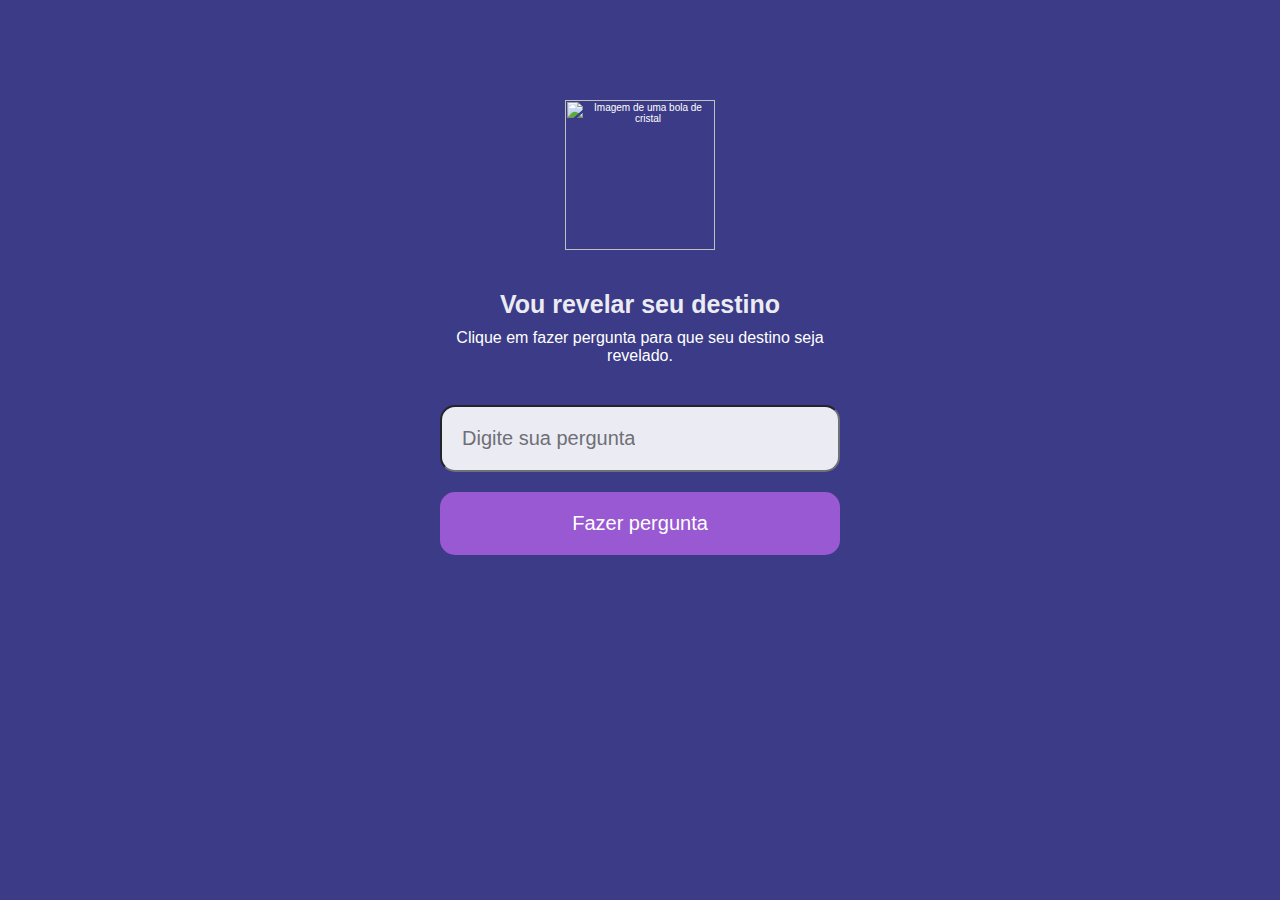
==== index.html @ 9e1a794a "primeiro commit" ====
<html lang="pt">
<head>
    <meta charset="UTF-8">
    <meta http-equiv="X-UA-Compatible" content="IE=edge">
    <meta name="viewport" content="width=device-width, initial-scale=1.0">
    <link rel="stylesheet" href="styles.css">
    <title>Maratona Explorer</title>
</head>
<body>
    <div id="container">
        <img src="https://gist.githubusercontent.com/maykbrito/0acdf4ce919838ffed50915a31fc5b23/raw/6f4dd01ec3116428ec4c99255944cb9ac7927590/cristal-ball.svg" alt="Imagem de uma bola de cristal">

        <h1>Vou revelar seu destino</h1>
        <p>Clique em fazer pergunta para que seu destino seja revelado.</p>
        
        <div id="container-ib">
            <input type="text" placeholder="Digite sua pergunta" />
            <button>Fazer pergunta</button>
        </div>
    
    </div>

</body>
<script src="/scripts.js"></script>
</html>
---- styles.css ----
*{
    margin: 0;
    padding: 0;
    /* reset da página */
    
}

html{
    font-size: 62.5%; /*10px*/
}
  /* 1 rem = 16px, 16px = 100% User agent */

body{
    background-color: rgb(59, 59, 135);
    color: white;

    text-align: center;
    font-family: sans-serif;
}

img{
    margin-top: 10rem;
    width: 15rem;
    /* height: 2rem; */
}

#container{
    width: 80%; /*Unidade flexivel*/
    max-width: 40rem;


    margin-right: auto;
    margin-left: auto;
    margin-top: auto;
    align-items: center;

    /* margin-bottom: 5rem; */
    /*Ou*/
    /* margin-inline: auto; */
    
    /* border: 2px solid red; */
}

h1{
    margin-top: 4rem;
    margin-bottom: 1rem;
    opacity: 0.9;
    font-size: 2.5rem;
}

p{
    margin-bottom: 4rem;
    font-size: 1.6rem;
}

input, button{
    /* display: flex;
    flex-direction: column; */
    /* justify-content: center; */
    justify-items: center;
    align-items: center;
    width: 100%;    

    padding: 2rem;
    font-size: 2rem;
    border-radius: 1.5rem;
}

input{
    margin-bottom: 2rem;
    opacity: 0.9;
    /* border-radius: 1.5rem; */
}

button{
    border: none;
    background-color: rgb(152, 89, 210);
    color: white;
    transition: filter .7s;

}
button:hover{
    filter: brightness(1.2);
    cursor: pointer;
}
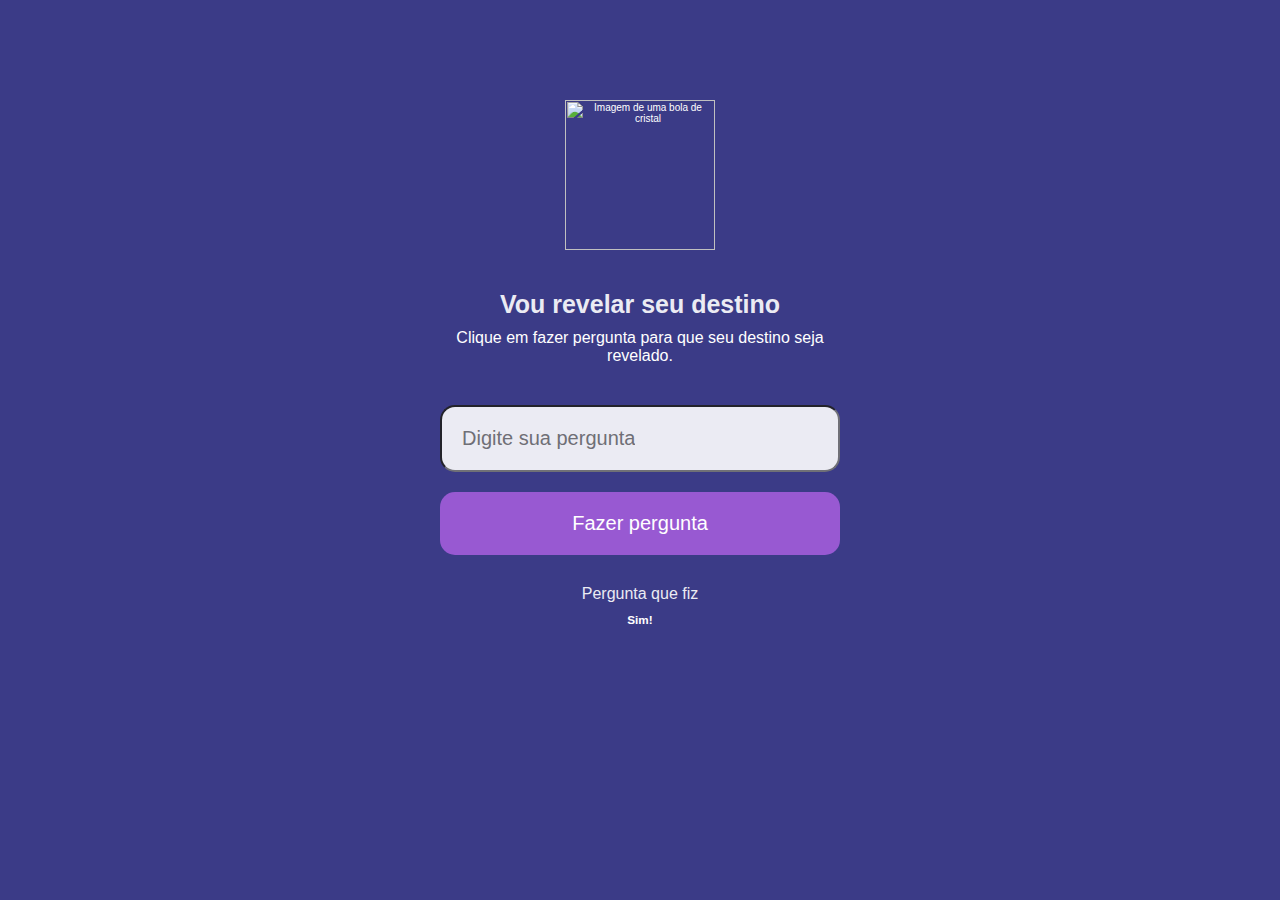
==== commit c998e3a9: "comecando a codar o script" ====
--- a/index.html
+++ b/index.html
@@ -13,11 +13,15 @@
         <h1>Vou revelar seu destino</h1>
         <p>Clique em fazer pergunta para que seu destino seja revelado.</p>
         
-        <div id="container-ib">
-            <input type="text" placeholder="Digite sua pergunta" />
-            <button>Fazer pergunta</button>
-        </div>
-    
+        <input type="text" placeholder="Digite sua pergunta" />
+        <button>Fazer pergunta</button>
+
+        <h3 id="resposta">
+            <div>Pergunta que fiz</div>
+            Sim!
+        </h3>
+
+
     </div>
 
 </body>
--- a/styles.css
+++ b/styles.css
@@ -82,4 +82,15 @@
 button:hover{
     filter: brightness(1.2);
     cursor: pointer;
+}
+
+#resposta{
+    margin-top: 3rem;
+}
+#resposta div{
+    font-size: 1.6rem;
+    font-weight: normal;
+    opacity: 0.9;
+
+    margin-bottom: 1rem;
 }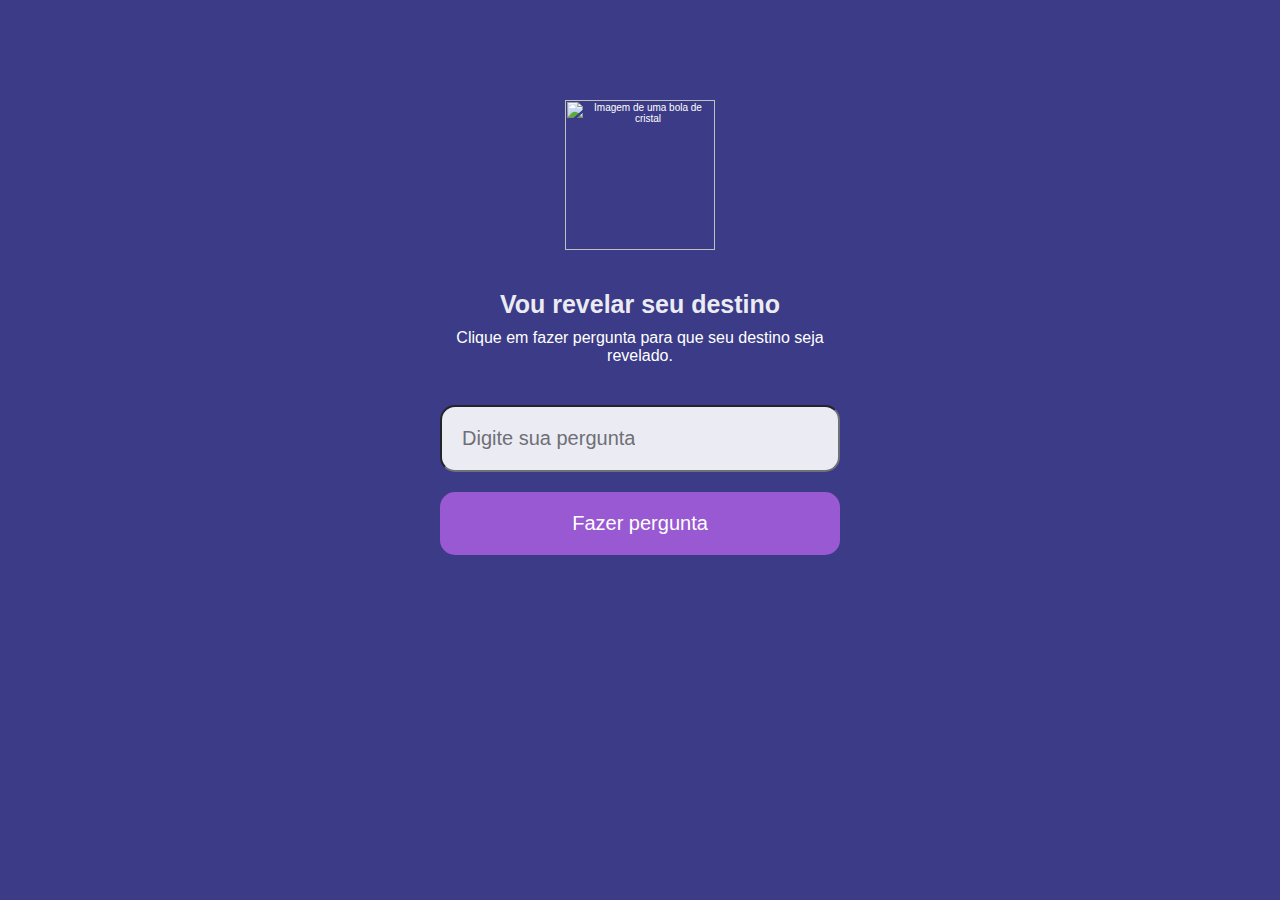
==== commit d098ab1e: "alterando script" ====
--- a/index.html
+++ b/index.html
@@ -13,12 +13,12 @@
         <h1>Vou revelar seu destino</h1>
         <p>Clique em fazer pergunta para que seu destino seja revelado.</p>
         
-        <input type="text" placeholder="Digite sua pergunta" />
-        <button>Fazer pergunta</button>
+        <input id="inputPergunta" type="text" placeholder="Digite sua pergunta" />
+
+        <button onclick="fazerPergunta()">Fazer pergunta</button>
 
         <h3 id="resposta">
-            <div>Pergunta que fiz</div>
-            Sim!
+            <div></div>
         </h3>
 
 
--- a/styles.css
+++ b/styles.css
@@ -86,6 +86,7 @@
 
 #resposta{
     margin-top: 3rem;
+    font-size: 1.6rem;
 }
 #resposta div{
     font-size: 1.6rem;
